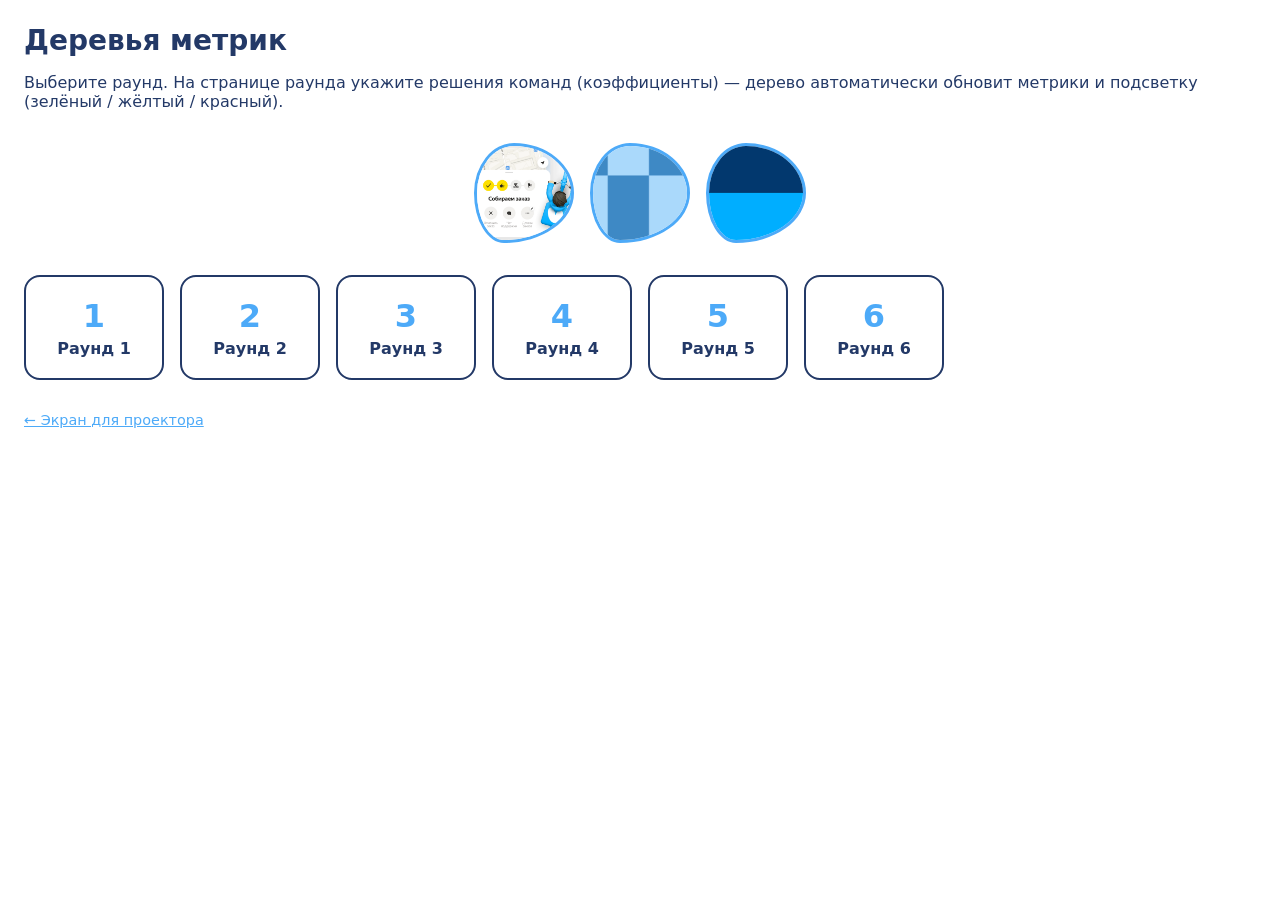
==== static/derevya/index.html @ 0ec37dbc "Add files via upload" ====
<!DOCTYPE html>
<html lang="ru">
<head>
  <meta charset="utf-8">
  <meta name="viewport" content="width=device-width, initial-scale=1">
  <title>Деревья метрик — Бизнес-игра</title>
  <link rel="stylesheet" href="https://yastatic.net/s3/home/fonts/ys/4/text.css" crossorigin="anonymous">
  <style>
    :root { --bg: #ffffff; --card: #ffffff; --dark: #233967; --accent: #4DAAF8; --text: #233967; --muted: #233967; --border: #233967; }
    * { box-sizing: border-box; }
    body { font-family: 'YS Text', 'Segoe UI', system-ui, sans-serif; background: var(--bg); color: var(--text); margin: 0; min-height: 100vh; padding: 1.5rem; -webkit-font-smoothing: antialiased; }
    h1 { font-size: 1.75rem; margin: 0 0 1rem 0; color: var(--text); }
    p.lead { color: var(--muted); margin-bottom: 1.5rem; }
    .nav-grid { display: grid; grid-template-columns: repeat(auto-fill, minmax(140px, 1fr)); gap: 1rem; }
    .nav-grid a { display: block; background: var(--card); border: 2px solid var(--border); border-radius: 16px; padding: 1.25rem; text-align: center; text-decoration: none; color: var(--text); font-weight: 600; transition: border-color 0.2s, background 0.2s; }
    .nav-grid a:hover { border-color: var(--accent); background: rgba(77, 170, 248, 0.08); color: var(--dark); }
    .nav-grid .num { font-size: 2rem; font-weight: 800; color: var(--accent); display: block; margin-bottom: 0.25rem; }
    .imgs { display: flex; gap: 1rem; margin: 2rem 0; flex-wrap: wrap; justify-content: center; }
    .imgs img { width: 100px; height: 100px; object-fit: cover; border-radius: 50%; border: 3px solid var(--accent); }
    .imgs img.blob { border-radius: 40% 60% 70% 30% / 50% 50% 50% 50%; }
  </style>
</head>
<body>
  <h1>Деревья метрик</h1>
  <p class="lead">Выберите раунд. На странице раунда укажите решения команд (коэффициенты) — дерево автоматически обновит метрики и подсветку (зелёный / жёлтый / красный).</p>
  <div class="imgs">
    <img src="img/картинка 1.png" alt="" class="blob">
    <img src="img/картинка 2.png" alt="" class="blob">
    <img src="img/картинка 3.png" alt="" class="blob">
  </div>
  <nav class="nav-grid">
    <a href="round1.html"><span class="num">1</span> Раунд 1</a>
    <a href="round2.html"><span class="num">2</span> Раунд 2</a>
    <a href="round3.html"><span class="num">3</span> Раунд 3</a>
    <a href="round4.html"><span class="num">4</span> Раунд 4</a>
    <a href="round5.html"><span class="num">5</span> Раунд 5</a>
    <a href="round6.html"><span class="num">6</span> Раунд 6</a>
  </nav>
  <p style="margin-top:2rem; font-size:0.9rem; color: var(--muted);"><a href="../screen.html" style="color: var(--accent);">← Экран для проектора</a></p>
</body>
</html>
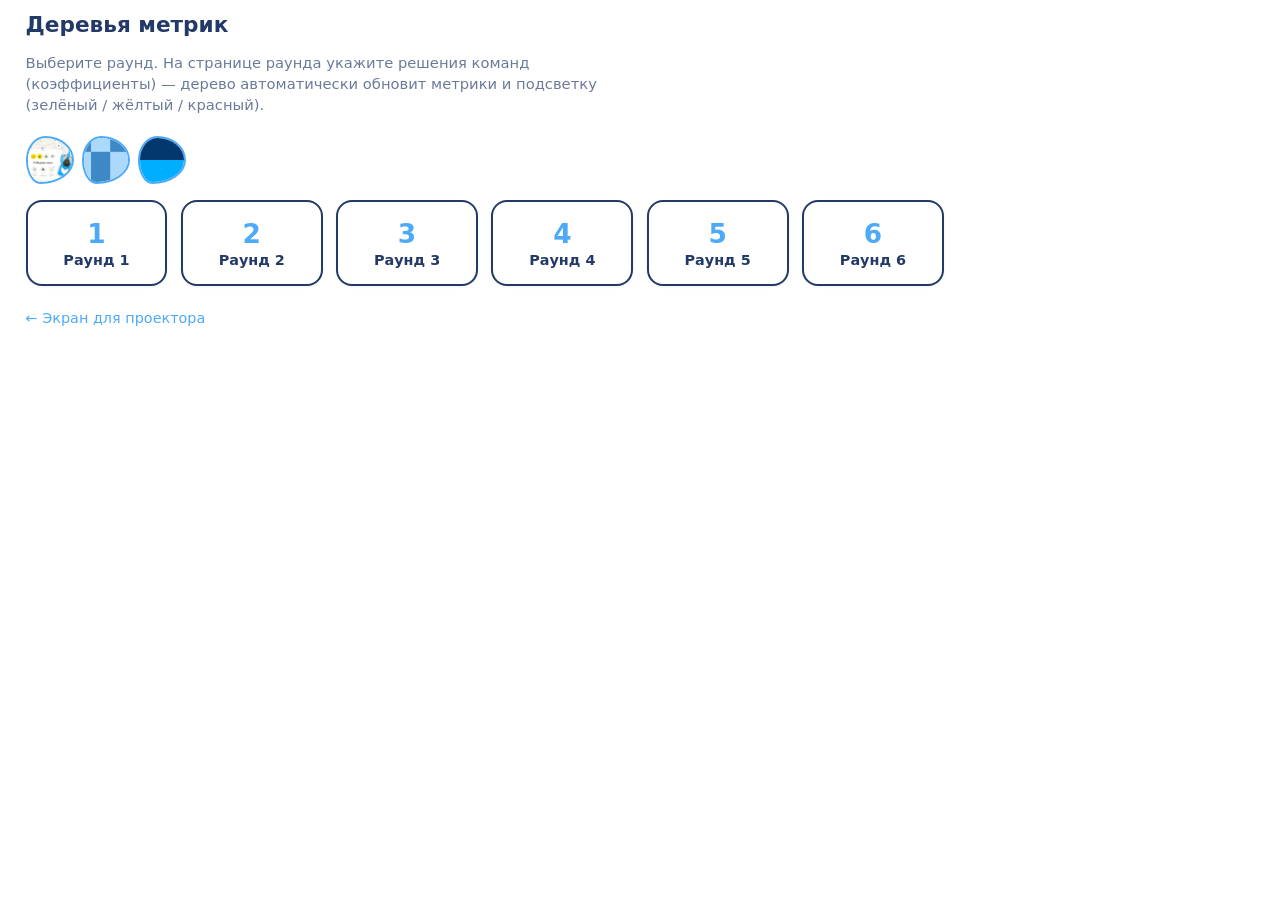
==== commit 9fe0dd17: "Add files via upload" ====
--- a/static/derevya/index.html
+++ b/static/derevya/index.html
@@ -5,22 +5,9 @@
   <meta name="viewport" content="width=device-width, initial-scale=1">
   <title>Деревья метрик — Бизнес-игра</title>
   <link rel="stylesheet" href="https://yastatic.net/s3/home/fonts/ys/4/text.css" crossorigin="anonymous">
-  <style>
-    :root { --bg: #ffffff; --card: #ffffff; --dark: #233967; --accent: #4DAAF8; --text: #233967; --muted: #233967; --border: #233967; }
-    * { box-sizing: border-box; }
-    body { font-family: 'YS Text', 'Segoe UI', system-ui, sans-serif; background: var(--bg); color: var(--text); margin: 0; min-height: 100vh; padding: 1.5rem; -webkit-font-smoothing: antialiased; }
-    h1 { font-size: 1.75rem; margin: 0 0 1rem 0; color: var(--text); }
-    p.lead { color: var(--muted); margin-bottom: 1.5rem; }
-    .nav-grid { display: grid; grid-template-columns: repeat(auto-fill, minmax(140px, 1fr)); gap: 1rem; }
-    .nav-grid a { display: block; background: var(--card); border: 2px solid var(--border); border-radius: 16px; padding: 1.25rem; text-align: center; text-decoration: none; color: var(--text); font-weight: 600; transition: border-color 0.2s, background 0.2s; }
-    .nav-grid a:hover { border-color: var(--accent); background: rgba(77, 170, 248, 0.08); color: var(--dark); }
-    .nav-grid .num { font-size: 2rem; font-weight: 800; color: var(--accent); display: block; margin-bottom: 0.25rem; }
-    .imgs { display: flex; gap: 1rem; margin: 2rem 0; flex-wrap: wrap; justify-content: center; }
-    .imgs img { width: 100px; height: 100px; object-fit: cover; border-radius: 50%; border: 3px solid var(--accent); }
-    .imgs img.blob { border-radius: 40% 60% 70% 30% / 50% 50% 50% 50%; }
-  </style>
+  <link rel="stylesheet" href="trees.css">
 </head>
-<body>
+<body class="trees-hub">
   <h1>Деревья метрик</h1>
   <p class="lead">Выберите раунд. На странице раунда укажите решения команд (коэффициенты) — дерево автоматически обновит метрики и подсветку (зелёный / жёлтый / красный).</p>
   <div class="imgs">
@@ -36,6 +23,6 @@
     <a href="round5.html"><span class="num">5</span> Раунд 5</a>
     <a href="round6.html"><span class="num">6</span> Раунд 6</a>
   </nav>
-  <p style="margin-top:2rem; font-size:0.9rem; color: var(--muted);"><a href="../screen.html" style="color: var(--accent);">← Экран для проектора</a></p>
+  <p class="footer-link"><a href="../screen.html">← Экран для проектора</a></p>
 </body>
 </html>
--- a/static/derevya/trees.css
+++ b/static/derevya/trees.css
@@ -0,0 +1,64 @@
+:root { --bg: #fff; --card: #fff; --dark: #233967; --accent: #4DAAF8; --text: #233967; --muted: #6b7a99; --border: #233967; --green: #2e7d32; --yellow: #f9a825; --red: #c62828; }
+* { box-sizing: border-box; }
+body { font-family: 'YS Text', 'Segoe UI', system-ui, sans-serif; background: var(--bg); color: var(--text); margin: 0; min-height: 100vh; padding: 0.75rem clamp(0.75rem, 2vw, 2rem); -webkit-font-smoothing: antialiased; }
+.header { display: flex; justify-content: space-between; align-items: center; margin-bottom: 1rem; flex-wrap: wrap; gap: 0.5rem; }
+h1 { font-size: 1.35rem; margin: 0; color: var(--text); }
+.round-badge { background: var(--card); border: 4px solid var(--accent); border-radius: 16px; padding: 0.5rem 1.25rem; text-align: center; }
+.round-badge .num { font-size: 1.75rem; font-weight: 800; color: var(--dark); }
+.round-badge .label { font-size: 0.7rem; text-transform: uppercase; letter-spacing: 0.1em; color: var(--muted); }
+.card { background: var(--card); border-radius: 16px; padding: 1.25rem; margin-bottom: 1rem; box-shadow: 0 1px 3px rgba(0,0,0,0.06); border: 1px solid var(--border); }
+.inputs-row { display: flex; gap: 0.75rem; align-items: center; flex-wrap: wrap; margin-bottom: 1rem; }
+.inputs-row label { font-weight: 600; color: var(--muted); font-size: 0.9rem; }
+.inputs-row select { padding: 0.45rem 0.65rem; border-radius: 10px; border: 1px solid var(--border); background: var(--card); color: var(--text); font-size: 0.95rem; min-width: 100px; }
+a.back { color: var(--accent); text-decoration: none; font-size: 0.9rem; }
+.imgs { display: flex; gap: 0.5rem; margin-bottom: 0.75rem; }
+.imgs img { width: 48px; height: 48px; object-fit: cover; border-radius: 50%; border: 2px solid var(--accent); }
+.imgs img.blob { border-radius: 40% 60% 70% 30% / 50% 50% 50% 50%; }
+
+.trees-wrapper { display: flex; flex-direction: column; gap: 1.5rem; margin-top: 1rem; max-width: 100%; width: 100%; }
+.one-tree { position: relative; width: 100%; max-width: 100%; }
+.one-tree h3 { margin: 0 0 0.5rem 0; font-size: 1.25rem; color: var(--dark); padding: 0.35rem 0; border-bottom: 2px solid var(--accent); }
+.diagram-outer { width: 100%; max-width: 100%; overflow-x: auto; overflow-y: visible; -webkit-overflow-scrolling: touch; border-radius: 12px; border: 1px solid rgba(35,57,103,0.12); background: linear-gradient(180deg, #f4f7fc 0%, #eef2f9 45%, #e8edf6 100%); }
+
+/* Компактные блоки + широкие коридоры между колонками (стрелки идут в зазорах, не через плашки) */
+.diagram { position: relative; display: grid; grid-template-columns: minmax(100px, 1fr) minmax(160px, 2.5fr) minmax(100px, 1.15fr) minmax(100px, 1.15fr); grid-template-rows: 1fr; align-items: stretch; gap: 12px 40px; padding: 20px 28px 28px; min-height: 320px; width: 100%; min-width: min(100%, 720px); }
+.diagram .plashka { position: relative; z-index: 2; background: linear-gradient(180deg, #ffffff 0%, #f8fafc 100%); border: 1.5px solid var(--border); border-radius: 10px; padding: 7px 10px; font-size: 0.88rem; box-shadow: 0 1px 4px rgba(35,57,103,0.07); }
+.diagram .plashka .name { font-weight: 700; color: var(--dark); display: block; margin-bottom: 4px; font-size: 0.92rem; letter-spacing: 0.02em; }
+.diagram .plashka .row { display: flex; align-items: center; gap: 5px; flex-wrap: wrap; }
+.diagram .plashka .row span { font-size: 0.82rem; }
+.diagram .plashka .week-prev { color: var(--muted); }
+.diagram .plashka .week-curr { font-weight: 600; }
+.diagram .plashka .pct { margin-left: 4px; font-size: 0.78rem; color: var(--muted); }
+.diagram .dot { width: 13px; height: 13px; border-radius: 50%; display: inline-block; margin-left: 4px; flex-shrink: 0; }
+.diagram .dot.green { background: var(--green); }
+.diagram .dot.yellow { background: var(--yellow); }
+.diagram .dot.red { background: var(--red); }
+.diagram .plashka.status-green { border-color: var(--green); background: rgba(46,125,50,0.08); }
+.diagram .plashka.status-yellow { border-color: var(--yellow); background: rgba(249,168,37,0.12); }
+.diagram .plashka.status-red { border-color: var(--red); background: rgba(198,40,40,0.08); }
+.diagram .mechanic-node { background: linear-gradient(180deg, rgba(77, 170, 248, 0.12) 0%, rgba(77, 170, 248, 0.05) 100%); border-style: dashed; border-color: rgba(35,57,103,0.4); }
+.diagram .mechanic-node .name { font-size: 0.88rem; }
+.diagram .mechanic-node .row[style*="font-size"] { font-size: 0.75rem !important; }
+.diagram .col-left { grid-column: 1; grid-row: 1; align-self: stretch; background: linear-gradient(180deg, rgba(77, 170, 248, 0.14) 0%, rgba(77, 170, 248, 0.06) 100%); }
+.diagram .mid-stack { grid-column: 2; grid-row: 1; display: flex; flex-direction: column; gap: 10px; min-width: 0; position: relative; z-index: 2; }
+.diagram .block-cpo { grid-column: 3; grid-row: 1; align-self: center; }
+.diagram .right-stack { grid-column: 4; grid-row: 1; display: flex; flex-direction: column; gap: 12px; justify-content: center; align-self: stretch; position: relative; z-index: 2; }
+.diagram-svg { position: absolute; left: 0; top: 0; width: 100%; height: 100%; pointer-events: none; overflow: visible; z-index: 1; }
+.diagram-svg path.link-path { stroke: #5a6d8f; stroke-width: 2; fill: none; stroke-linecap: square; stroke-linejoin: miter; }
+.shared-top { margin-bottom: 1rem; padding: 0.85rem; background: rgba(77,170,248,0.06); border-radius: 12px; border: 1px dashed var(--accent); }
+.shared-top .tree-node { margin: 0; padding: 0.6rem 0.85rem; border-radius: 8px; border: 2px solid var(--border); font-size: 1.2rem; }
+.shared-top .tree-node .name { font-weight: 700; }
+.card--diagrams { max-width: 100%; width: 100%; }
+
+/* Хаб «Все раунды» (index.html) — те же токены и отступы, что на страницах раундов */
+.trees-hub h1 { margin-bottom: 0.65rem; }
+.trees-hub .nav-grid { display: grid; grid-template-columns: repeat(auto-fill, minmax(140px, 1fr)); gap: 0.85rem; }
+.trees-hub .nav-grid a { display: block; background: var(--card); border: 2px solid var(--border); border-radius: 16px; padding: 1rem 1.1rem; text-align: center; text-decoration: none; color: var(--text); font-weight: 600; transition: border-color 0.2s, background 0.2s; font-size: 0.9rem; box-shadow: 0 1px 3px rgba(0,0,0,0.06); }
+.trees-hub .nav-grid a:hover { border-color: var(--accent); background: rgba(77, 170, 248, 0.08); color: var(--dark); }
+.trees-hub .nav-grid .num { font-size: 1.65rem; font-weight: 800; color: var(--accent); display: block; margin-bottom: 0.2rem; }
+.trees-hub .lead { color: var(--muted); margin-bottom: 1.25rem; font-size: 0.92rem; max-width: 42em; line-height: 1.45; }
+.trees-hub .imgs { display: flex; gap: 0.5rem; margin: 0 0 1rem 0; flex-wrap: wrap; }
+.trees-hub .imgs img { width: 48px; height: 48px; object-fit: cover; border-radius: 50%; border: 2px solid var(--accent); }
+.trees-hub .imgs img.blob { border-radius: 40% 60% 70% 30% / 50% 50% 50% 50%; }
+.trees-hub .footer-link { margin-top: 1.5rem; font-size: 0.9rem; color: var(--muted); }
+.trees-hub .footer-link a { color: var(--accent); text-decoration: none; }
